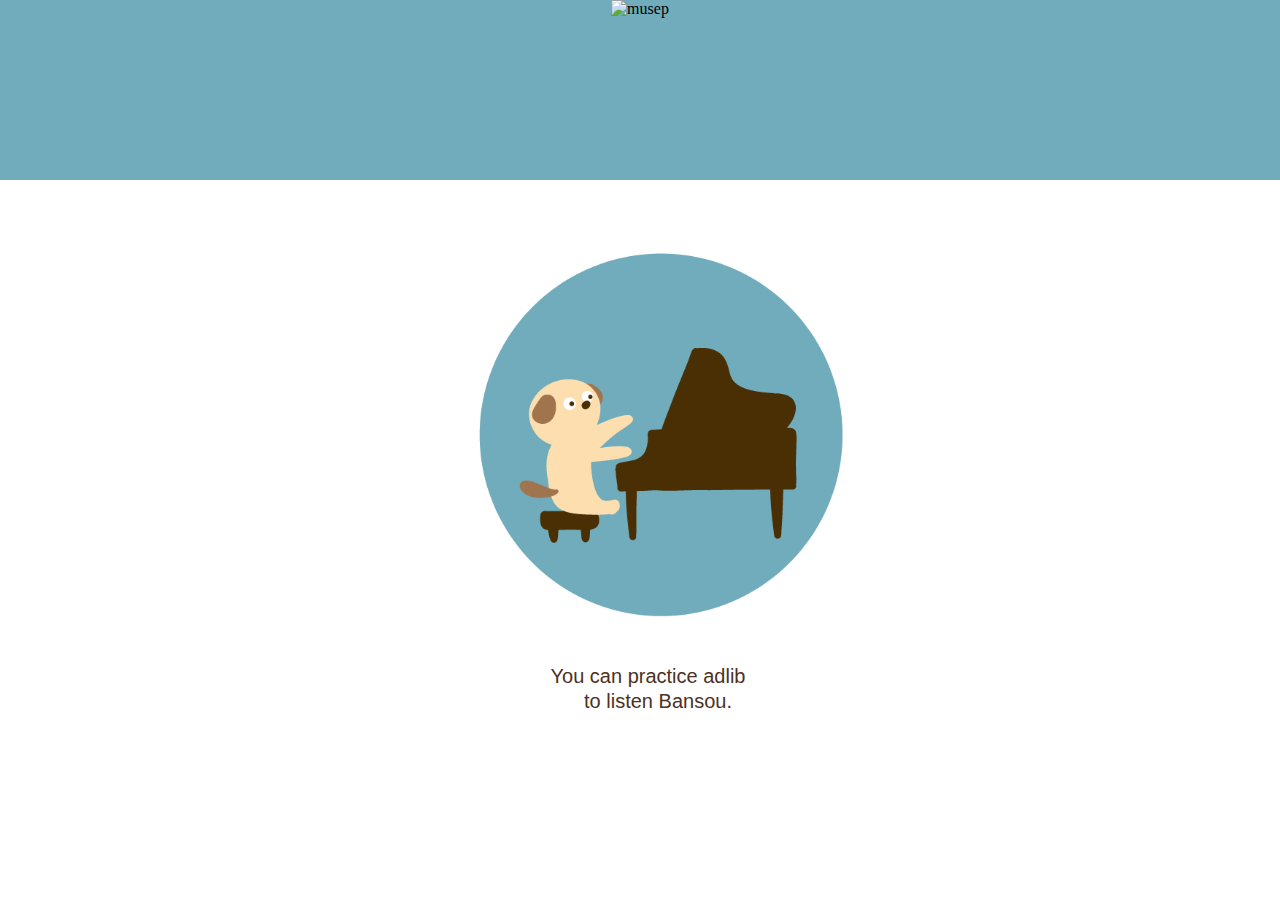
==== adlib.html @ d8418074 "改行追加" ====
<!DOCTYPE html>
<html lang="ja">
<head>
  <meta charset="UTF-8">
  <meta http-equiv="X-UA-Compatible" content="IE=edge">

  <title>MuSep</title>

  <meta name="viewport" content="width=device-width, initial-scale=1">
  <meta name="description" content="About MuSep">
  <meta name="keywords" content="Orphege, 未踏, 久野, 久野文菜, Musep, mitou, kuno, ayana">

  <link rel="stylesheet" href="css/style.css">
  <!--[if lt IE 9]>
  <script src="https://oss.maxcdn.com/html5shiv/3.7.2/html5shiv.min.js"></script>
  <script src="https://oss.maxcdn.com/respond/1.4.2/respond.min.js"></script>
  <![endif]-->
</head>


<body>
  <header>
    <logo>
      <img src="images/musep.png" alt="musep">
    </logo>
  </header>

  <p>
    <icon><img src="images/adlib.png" alt="icon"></icon>
    <br>
    You can practice adlib <br>　to listen Bansou.
</body>

</html>
---- css/style.css ----
@charset "utf-8";

html,body {
	background-color: #FFFFFF;
	width: 100%;
  height: 100%;
  overflow-x:hidden;
}

header {
  z-index: 9999;
	position: absolute;
	left: 0px;
	top: 0px;
	text-align: center;
  width: 100%;
	height: 20%;
  background-color: #70acbc;
}
  header logo img{
    height: 100%;
  }

h1,h2,h3,h4,h5,p,ul,ol,li,dl,dt,dd,form,figure,form {
  text-align: center;
  color: #4d3124;
  font-family: 'Arial',YuGothic,'Yu Gothic','Hiragino Kaku Gothic ProN','ヒラギノ角ゴ ProN W3','メイリオ', Meiryo,'ＭＳ ゴシック',sans-serif;
  font-size: 20px;
  padding: 0px;
	/* ヘッダーに被らんように */
	position: relative;
	top: 20%;
}

p img {

}
  p icon img{
    text-align: center;
    width: 50%;
  }
	p sep img{
		text-align: center;
    width: 100%;
	}
	p mimikopi img{
    width: 50%;
	}
	p adlib img{
    width: 50%;
	}
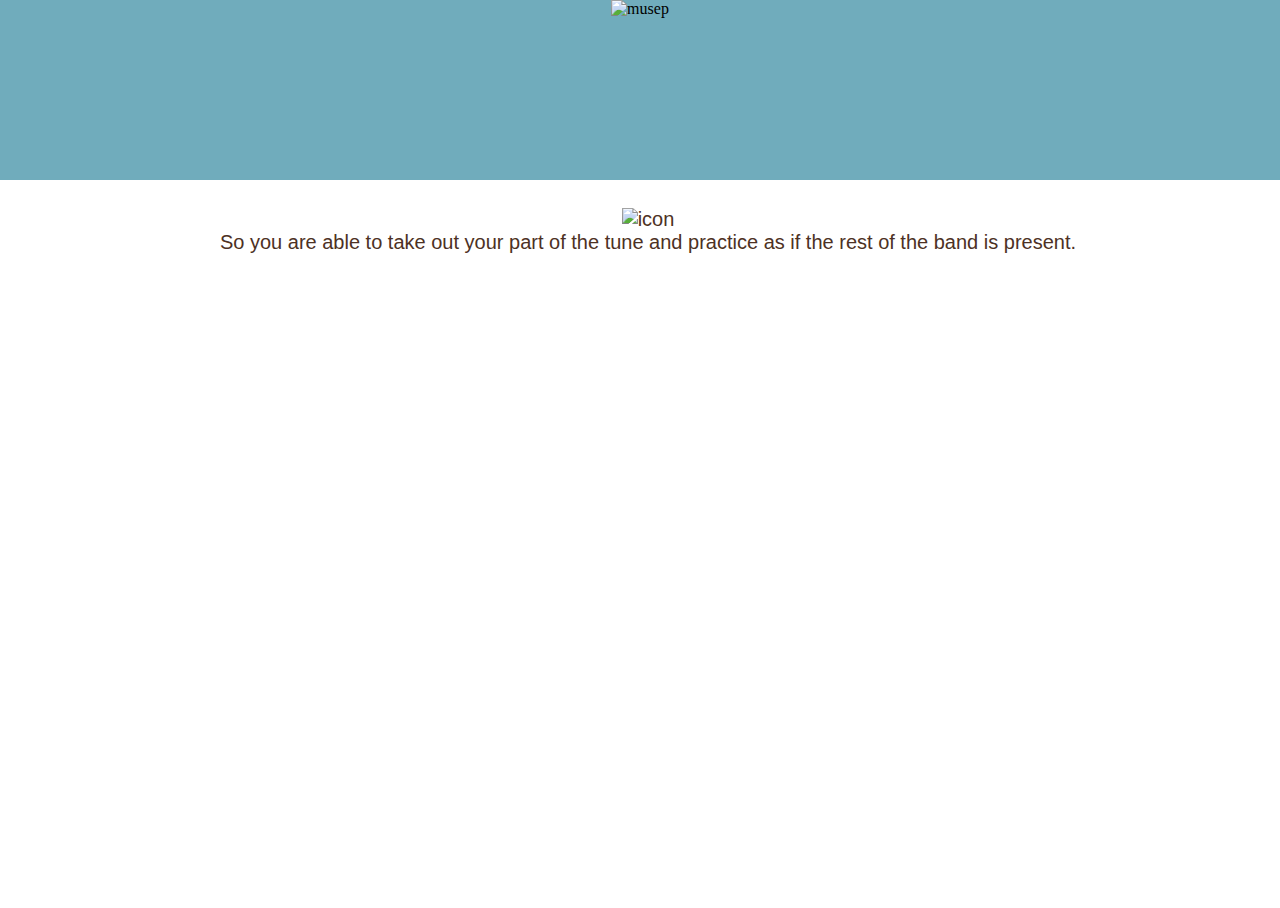
==== commit 03d91205: "Adlibの文章変えた" ====
--- a/adlib.html
+++ b/adlib.html
@@ -21,14 +21,18 @@
 <body>
   <header>
     <logo>
-      <img src="images/musep.png" alt="musep">
+      <imput onclick="location.href='./index.html'">
+        <img src="images/musep.png" alt="musep">
+      </input>
     </logo>
   </header>
 
   <p>
-    <icon><img src="images/adlib.png" alt="icon"></icon>
+    <icon><img src="images/practice
+      .png" alt="icon"></icon>
     <br>
-    You can practice adlib <br>　to listen Bansou.
+    So you are able to take out your part of the tune and practice as if the rest of the band is present.
+
 </body>
 
 </html>
